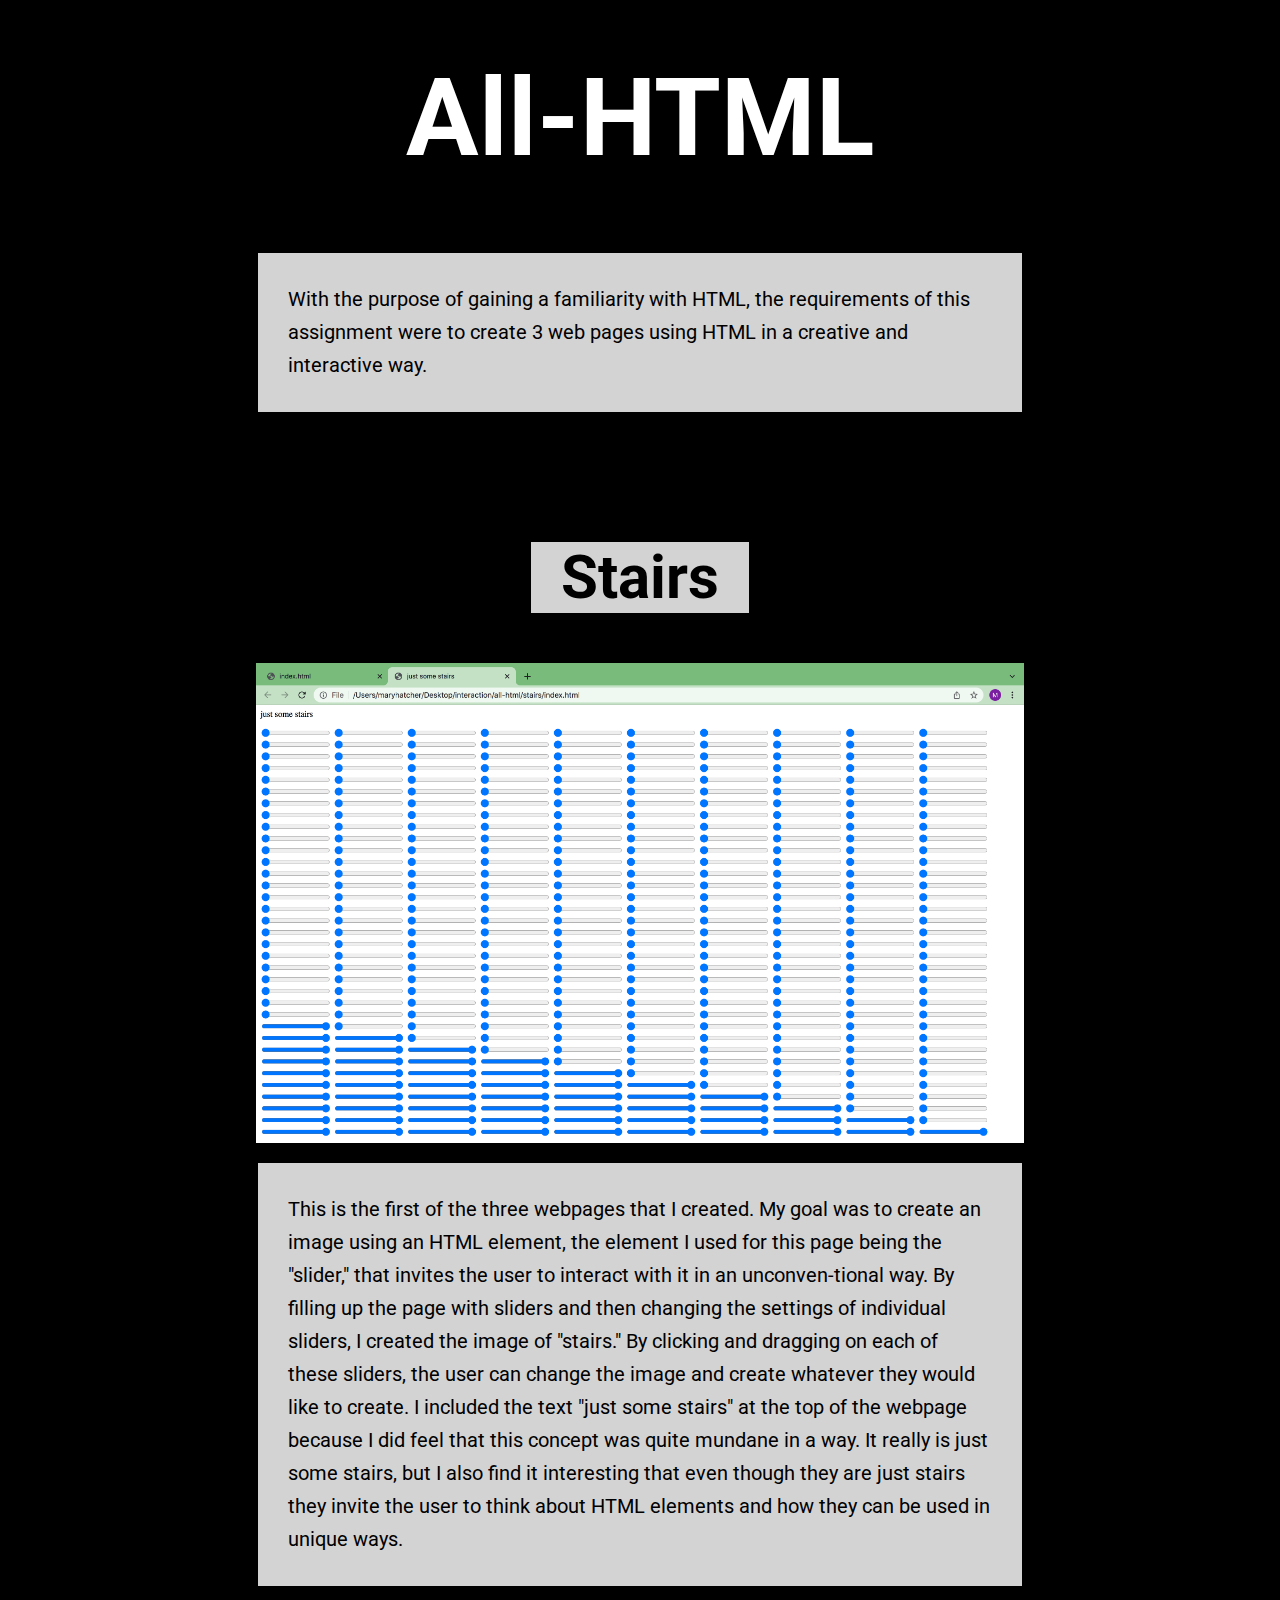
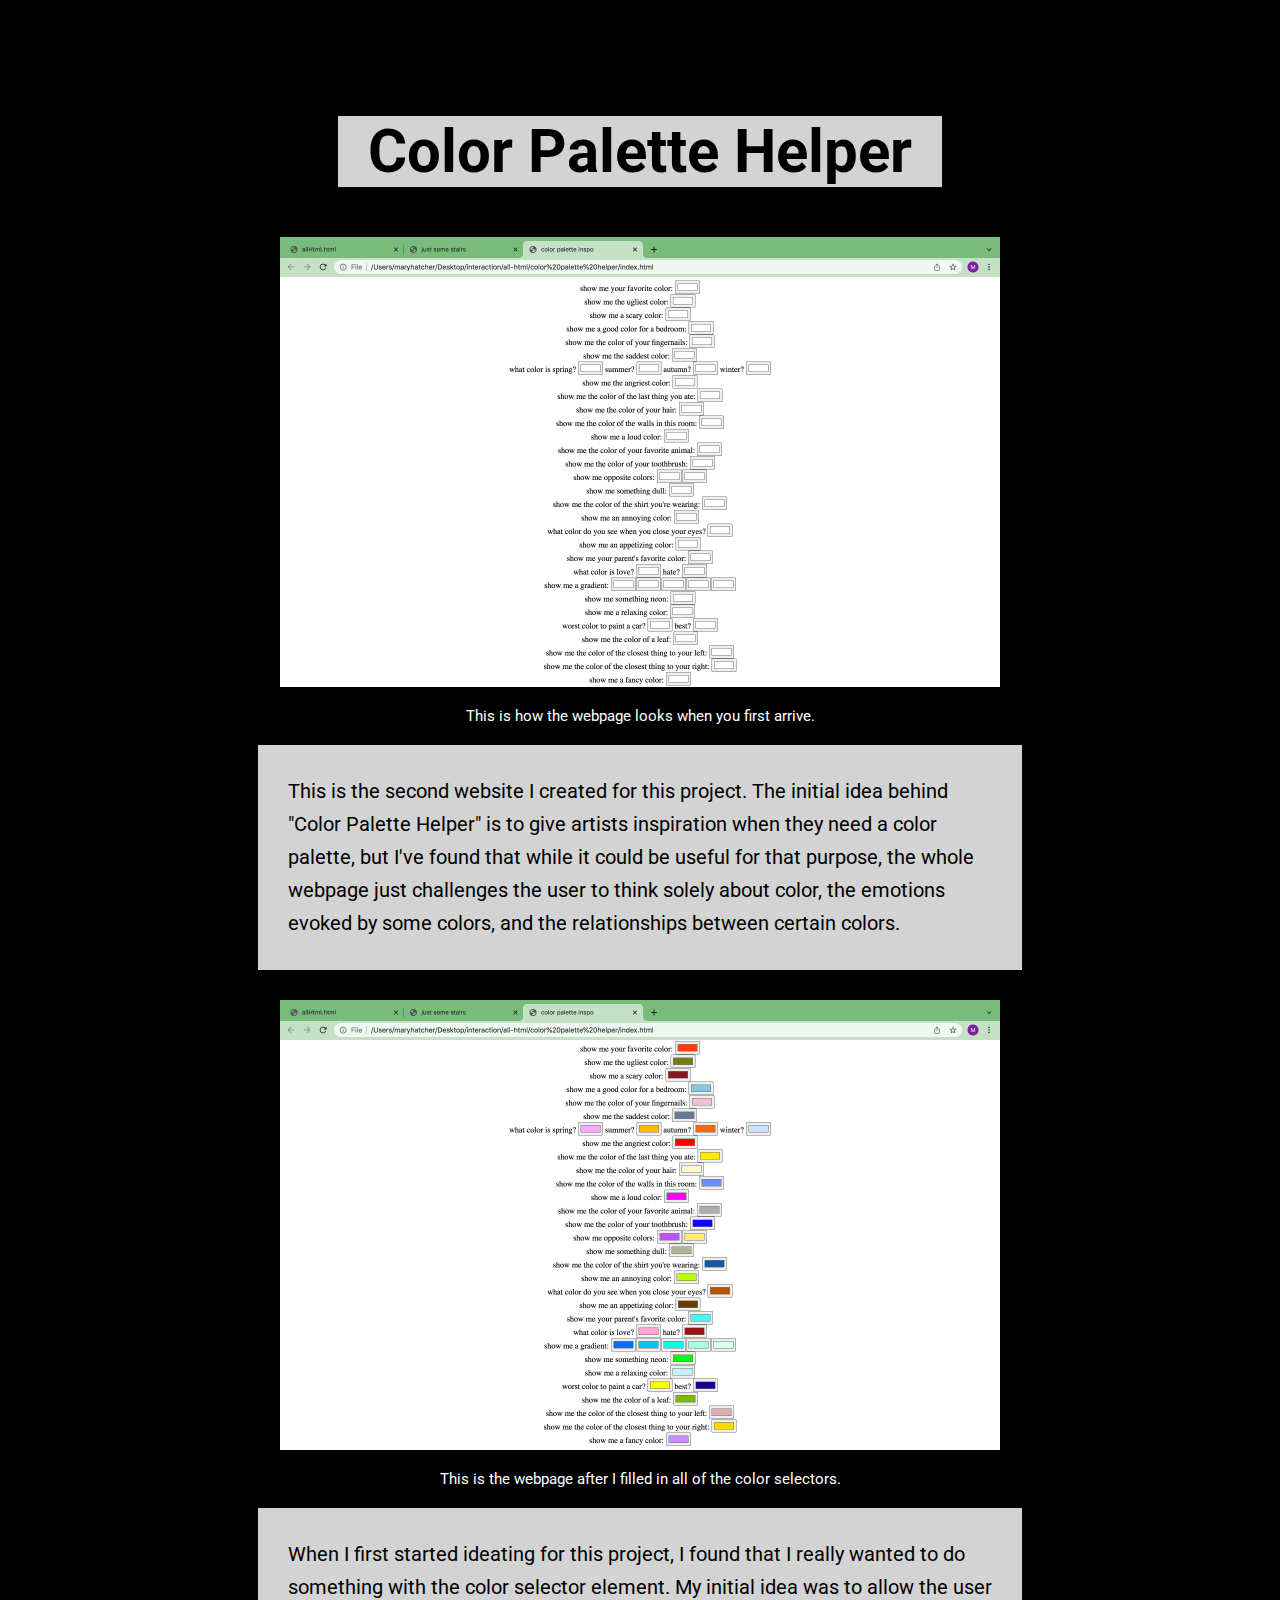
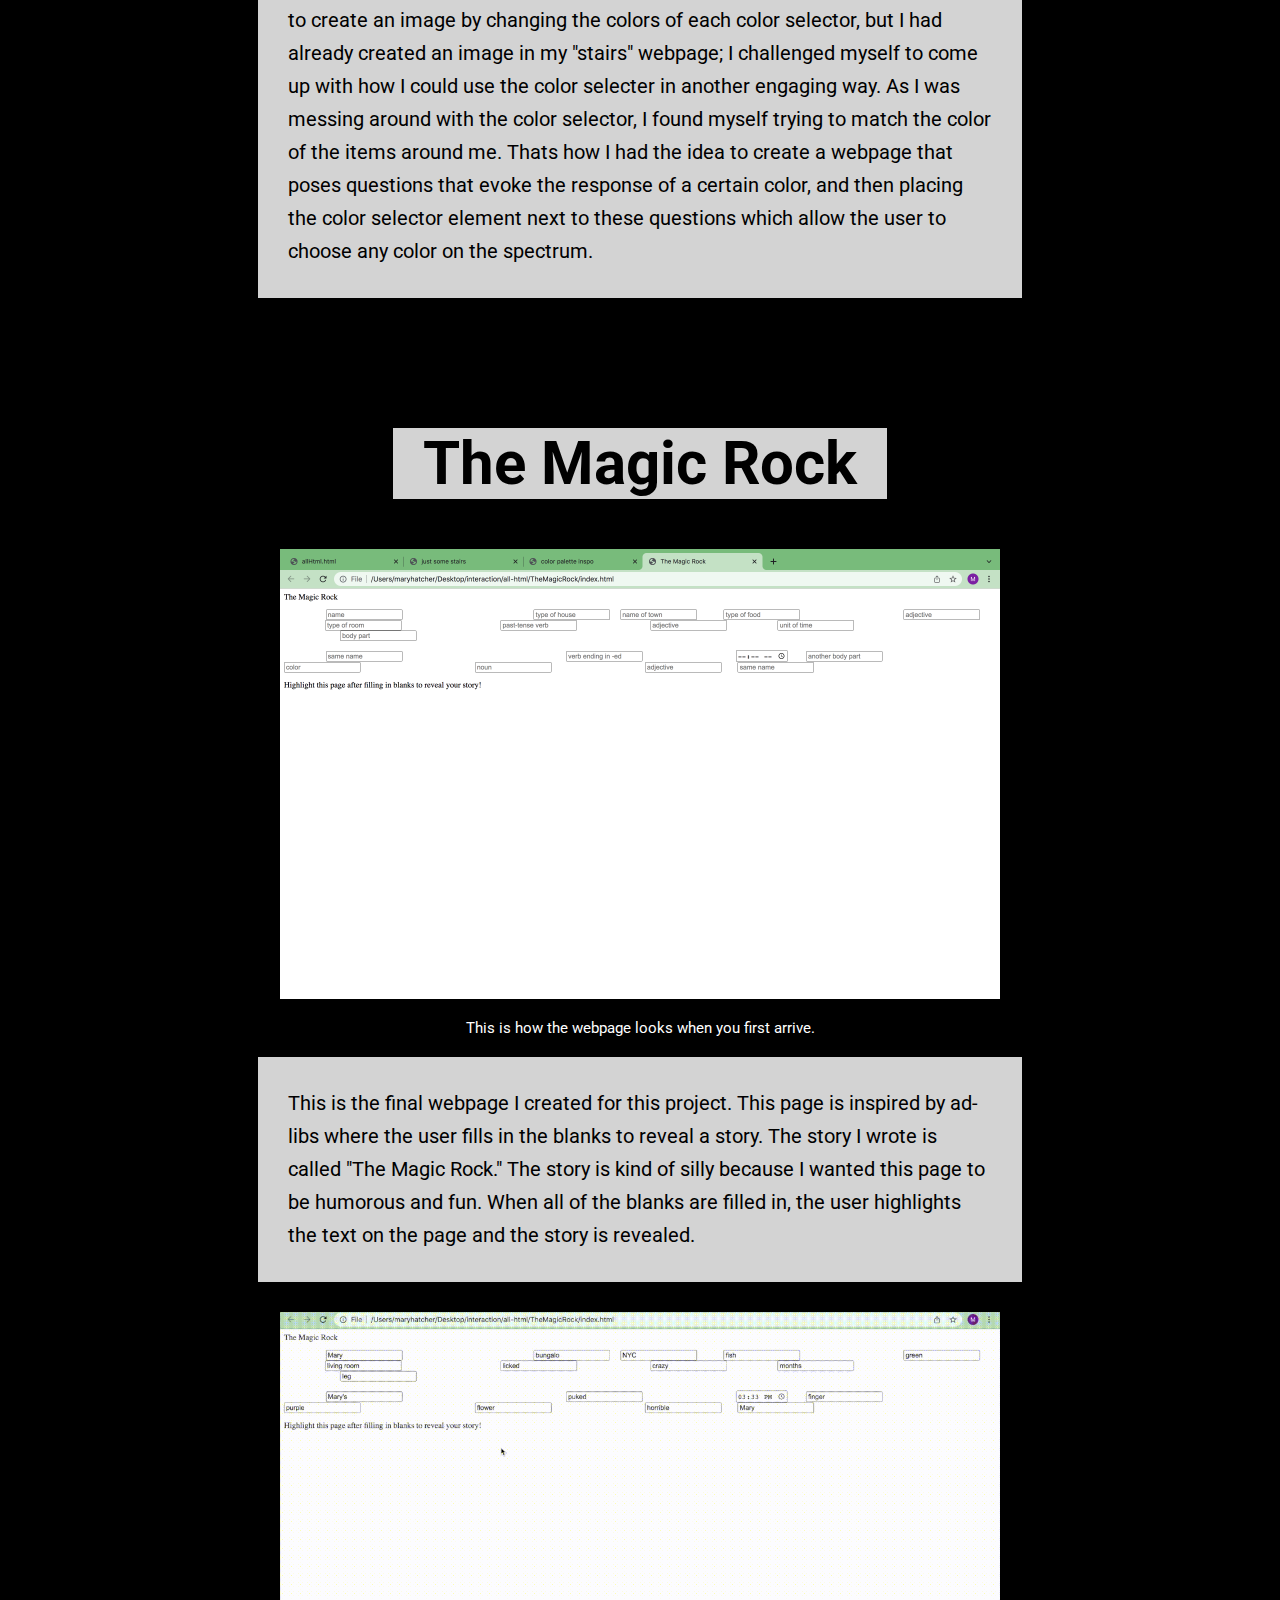
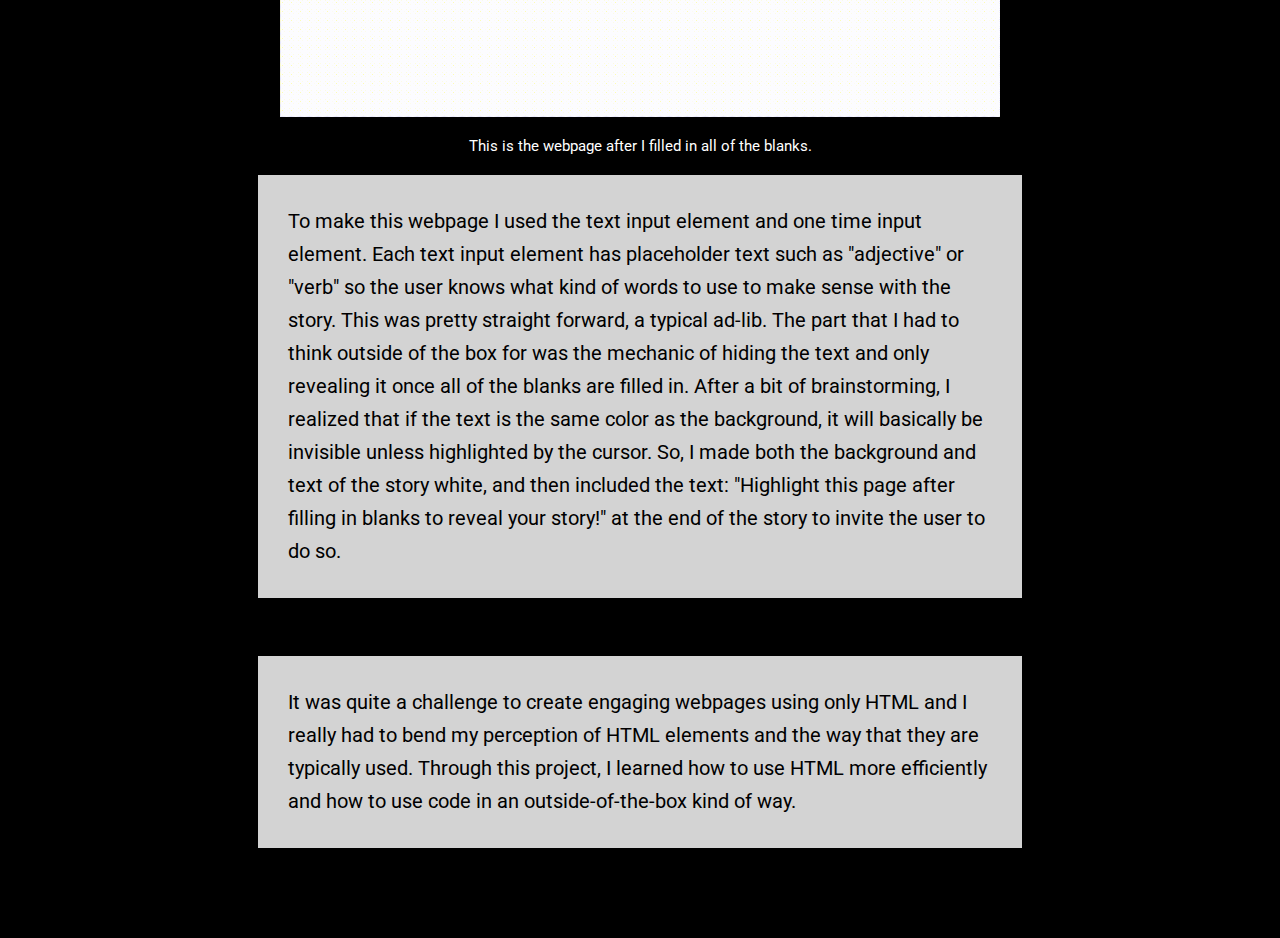
==== pages/webProjects/allHtml.html @ 179a19d6 "Initial commit" ====
<html>
<head>
    <link rel="stylesheet" href="../css/pageStyle.css">
    <link rel="preconnect" href="https://fonts.googleapis.com">
    <link rel="preconnect" href="https://fonts.gstatic.com" crossorigin>
    <link href="https://fonts.googleapis.com/css2?family=Roboto:wght@400;700&display=swap" rel="stylesheet">
    <script src="../js/global.js"></script>
</head>
</html>
<body>
    <h1>All-HTML</h1>
    <p>With the purpose of gaining a familiarity with HTML, the requirements of this assignment were to create 3 web pages using HTML in a creative and interactive way.</p>
    <h2>Stairs</h2>
    <img src="./images/stairs.png">
    <p>This is the first of the three webpages that I created. My goal was to create an image using an HTML element, the element I used for this page being the "slider," that invites the user to interact with it in an unconven-tional way. By filling up the page with sliders and then changing the settings of individual sliders, I created the image of "stairs." By clicking and dragging on each of these sliders, the user can change the image and create whatever they would like to create. I included the text "just some stairs" at the top of the webpage because I did feel that this concept was quite mundane in a way. It really is just some stairs, but I also find it interesting that even though they are just stairs they invite the user to think about HTML elements and how they can be used in unique ways.</p>
    <h2>Color Palette Helper</h2>
    <figure>
        <img src="./images/colorHelperBlank.png">
        <figcaption>This is how the webpage looks when you first arrive.</figcaption>
    </figure>
    <p>This is the second website I created for this project. The initial idea behind "Color Palette Helper" is to give artists inspiration when they need a color palette, but I've found that while it could be useful for that purpose, the whole webpage just challenges the user to think solely about color, the emotions evoked by some colors, and the relationships between certain colors.</p> 
    <figure>
    <img src="./images/colorHelperComplete.png"> 
    <figcaption>This is the webpage after I filled in all of the color selectors.</figcaption>
    </figure>
    <p>When I first started ideating for this project, I found that I really wanted to do something with the color selector element. My initial idea was to allow the user to create an image by changing the colors of each color selector, but I had already created an image in my "stairs" webpage; I challenged myself to come up with how I could use the color selecter in another engaging way. As I was messing around with the color selector, I found myself trying to match the color of the items around me. Thats how I had the idea to create a webpage that poses questions that evoke the response of a certain color, and then placing the color selector element next to these questions which allow the user to choose any color on the spectrum.</p>
    <h2>The Magic Rock</h2>
    <figure>
    <img src="images/adlib.png">
    <figcaption>This is how the webpage looks when you first arrive.</figcaption>
    </figure>  
    <p>This is the final webpage I created for this project. This page is inspired by ad-libs where the user fills in the blanks to reveal a story. The story I wrote is called "The Magic Rock." The story is kind of silly because I wanted this page to be humorous and fun. When all of the blanks are filled in, the user highlights the text on the page and the story is revealed.</p>
    <figure>
    <img src="images/adlibGif.gif">
    <figcaption>This is the webpage after I filled in all of the blanks.</figcaption>
    </figure>  
    <p>To make this webpage I used the text input element and one time input element. Each text input element has placeholder text such as "adjective" or "verb" so the user knows what kind of words to use to make sense with the story. This was pretty straight forward, a typical ad-lib. The part that I had to think outside of the box for was the mechanic of hiding the text and only revealing it once all of the blanks are filled in. After a bit of brainstorming, I realized that if the text is the same color as the background, it will basically be invisible unless highlighted by the cursor. So, I made both the background and text of the story white, and then included the text: "Highlight this page after filling in blanks to reveal your story!" at the end of the story to invite the user to do so.</p>
    <br>
    <p>It was quite a challenge to create engaging webpages using only HTML and I really had to bend my perception of HTML elements and the way that they are typically used. Through this project, I learned how to use HTML more efficiently and how to use code in an outside-of-the-box kind of way.</p>
</body>
---- pages/css/pageStyle.css ----
body {
    margin-top:0;
    margin-left:0;
    margin-right:0;
    background-color:black;
    margin-bottom:90;
}



h1 {
    color:white;
    margin-top:55px;
    font-family: "Roboto";
   font-weight:700;
   font-size:108;
   text-align:center;
}

h2 {
    width:fit-content;
    margin-right:auto;
    margin-left:auto;
    background-color:lightgrey;
    font-family: "Roboto";
   font-weight:700;
   font-size:60;
   text-align:center;
   margin-top:130;
   padding-left:30px;
   padding-right:30px;
}

p {
    padding:30px;
    background-color:lightgrey;
    display:block;
    width: 55%;
    margin-left:auto;
    margin-right:auto;
    line-height:33px;
    font-family: "Roboto";
    margin-top:20;
   font-weight:400;
   font-size:20px;
   text-align:left;
}

a {
    text-align:center;
    color:blue;
    font-family: "Roboto";
   font-weight:400;
   font-size:15;
}

figcaption {
    text-align:center;
    margin-top:20px;
    color:white;
    font-family: "Roboto";
   font-weight:400;
   font-size:15;
}
div {
    width:fit-content;
    margin-left:auto;
    margin-right:auto;
    margin-top:30;
    margin-bottom:30;
}

img:not([id="simCursor"],[id="poster"]) {
    display:block;
    width:60%;
    margin-left:auto;
    margin-right:auto;
    margin-top:30px;
}

#simCursor {
    display:block;
    width:30%;
    margin-left:auto;
    margin-right:auto;
    margin-top:30px;
}

#poster {
    display:block;
    width:30%;
    margin-left:auto;
    margin-right:auto;
    margin-top:30px;
}
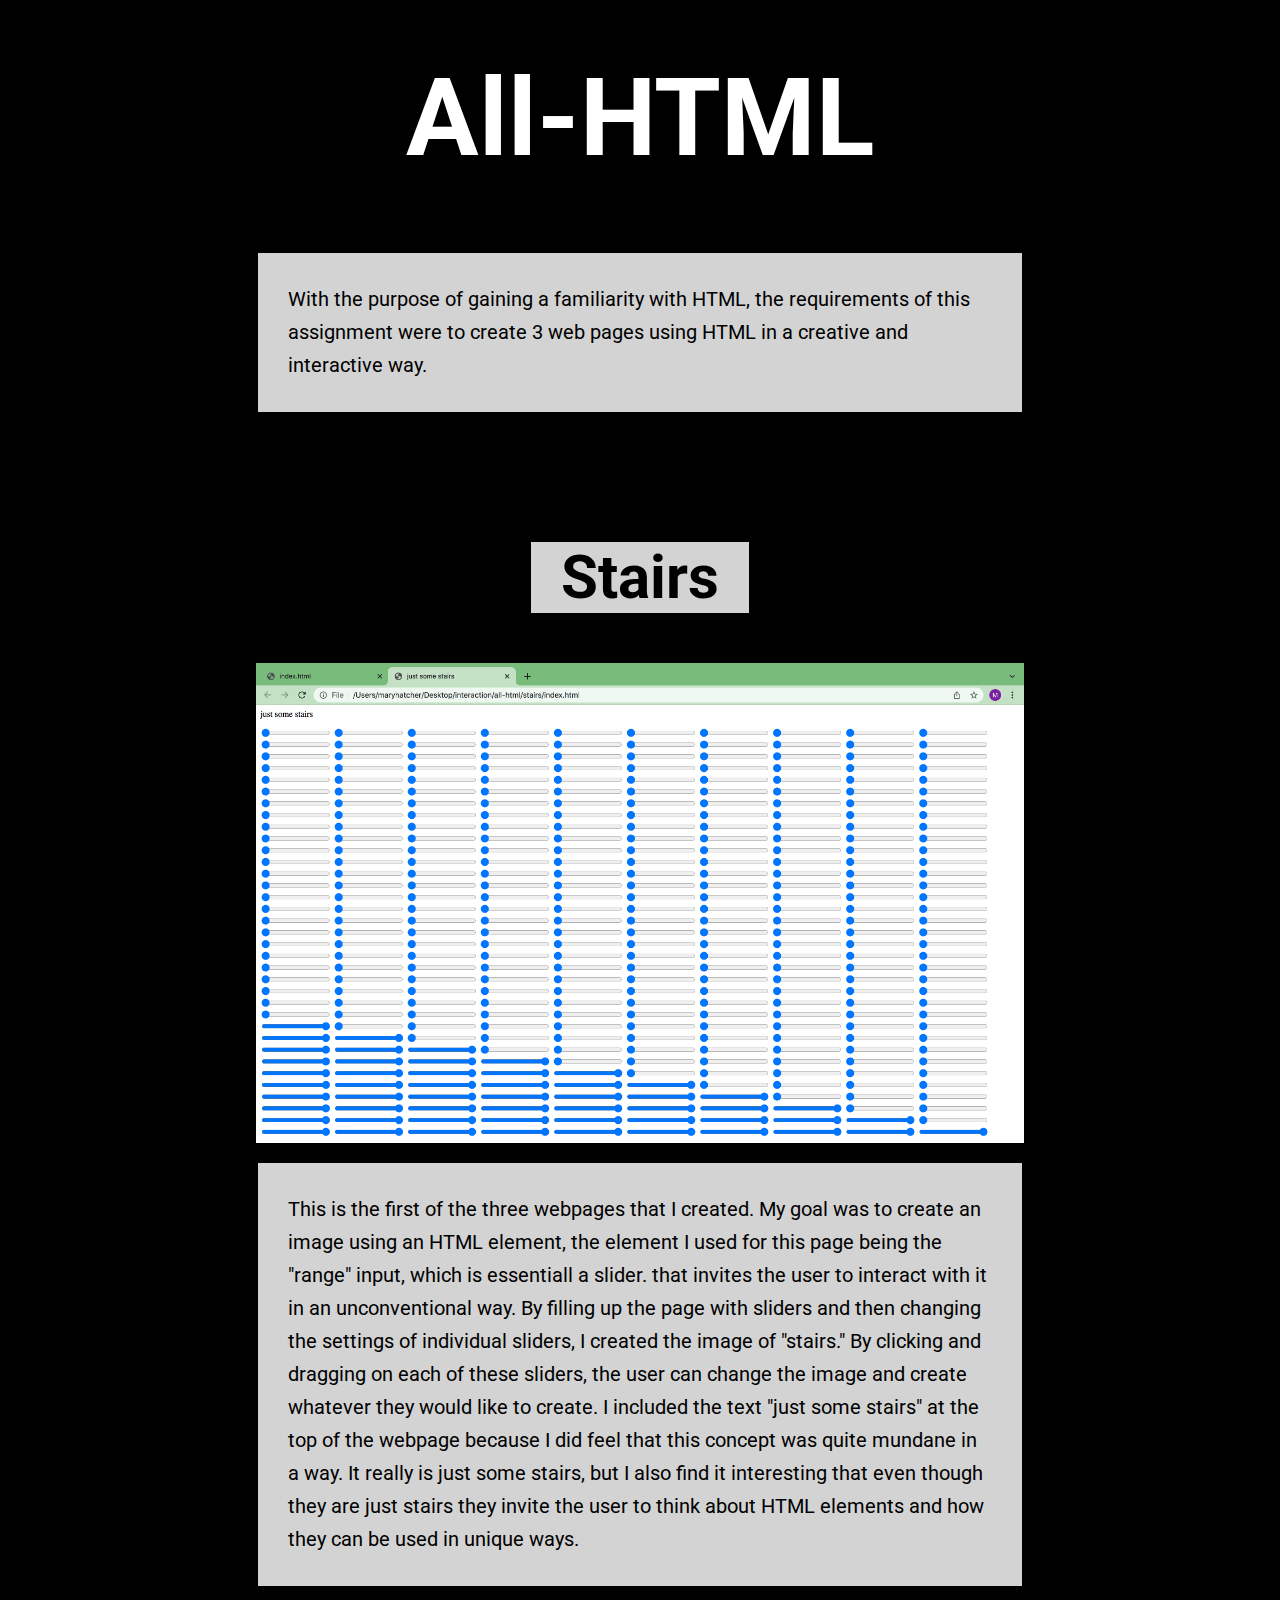
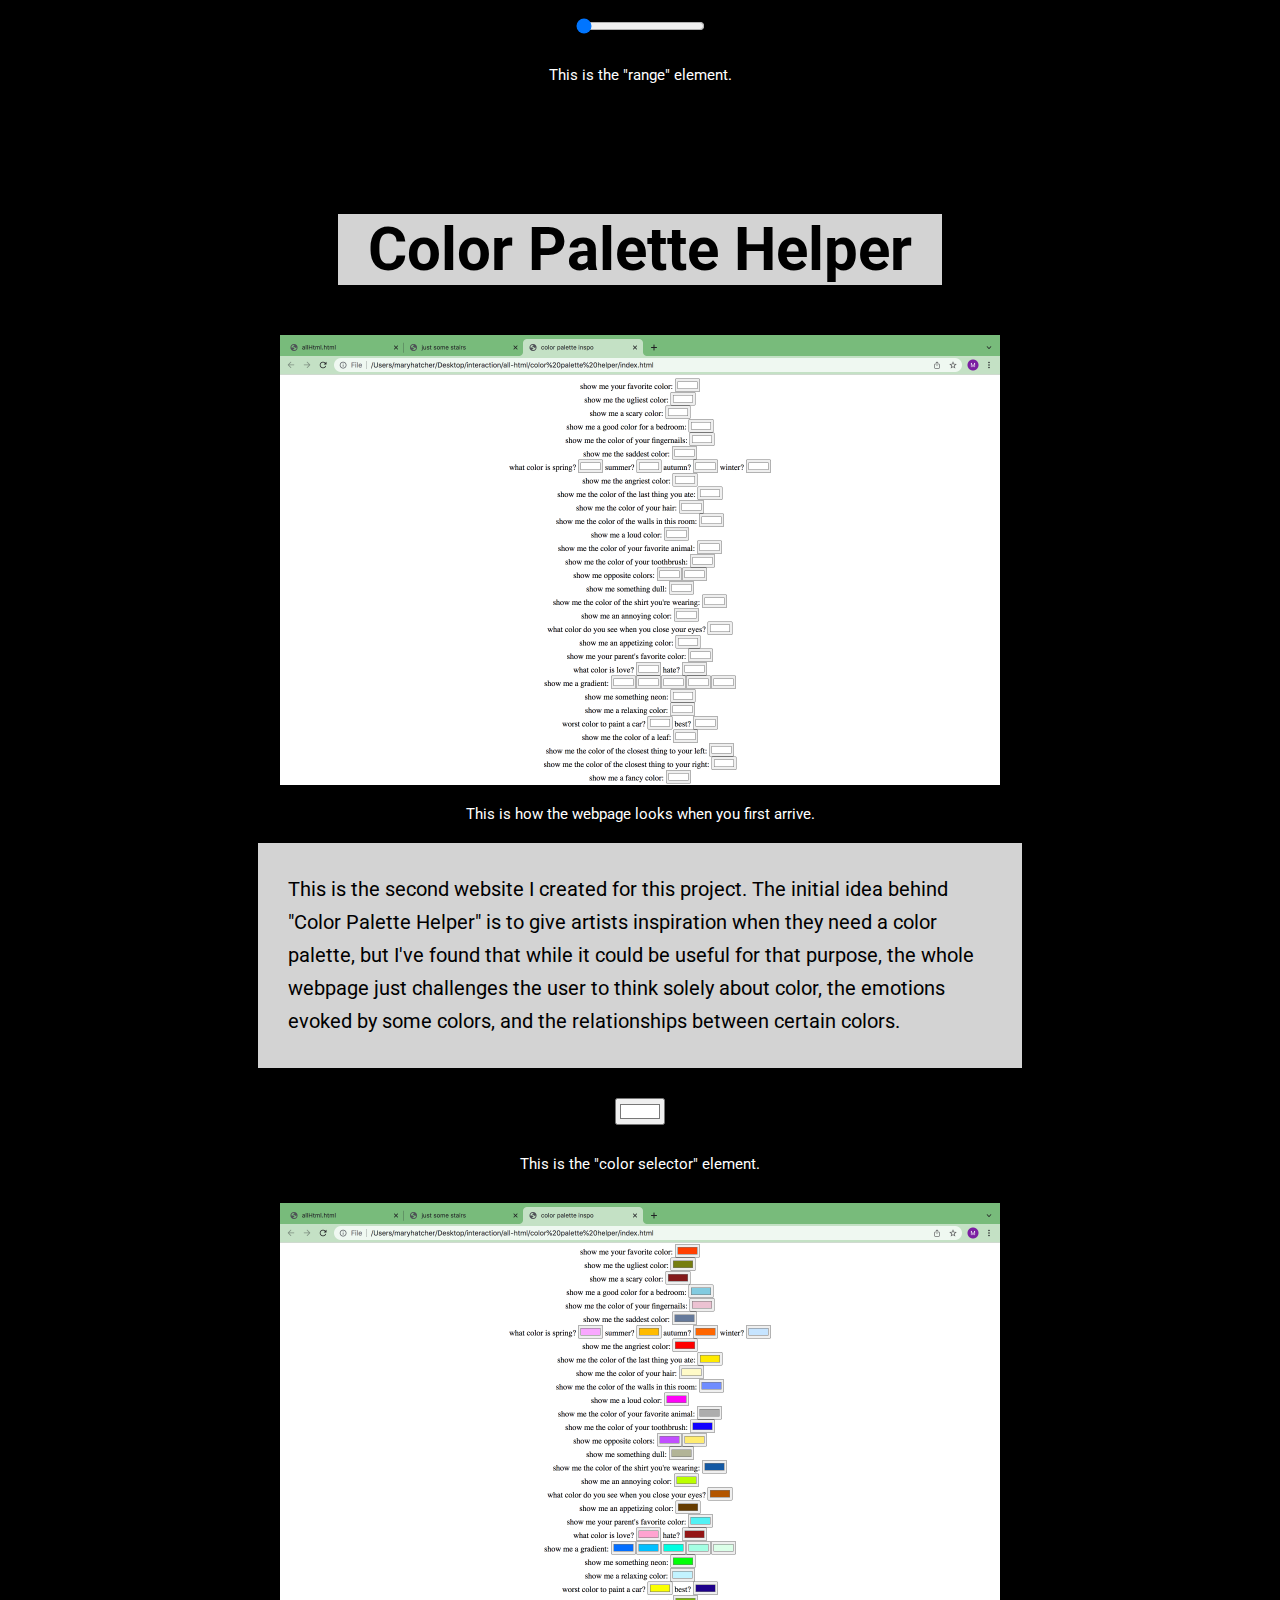
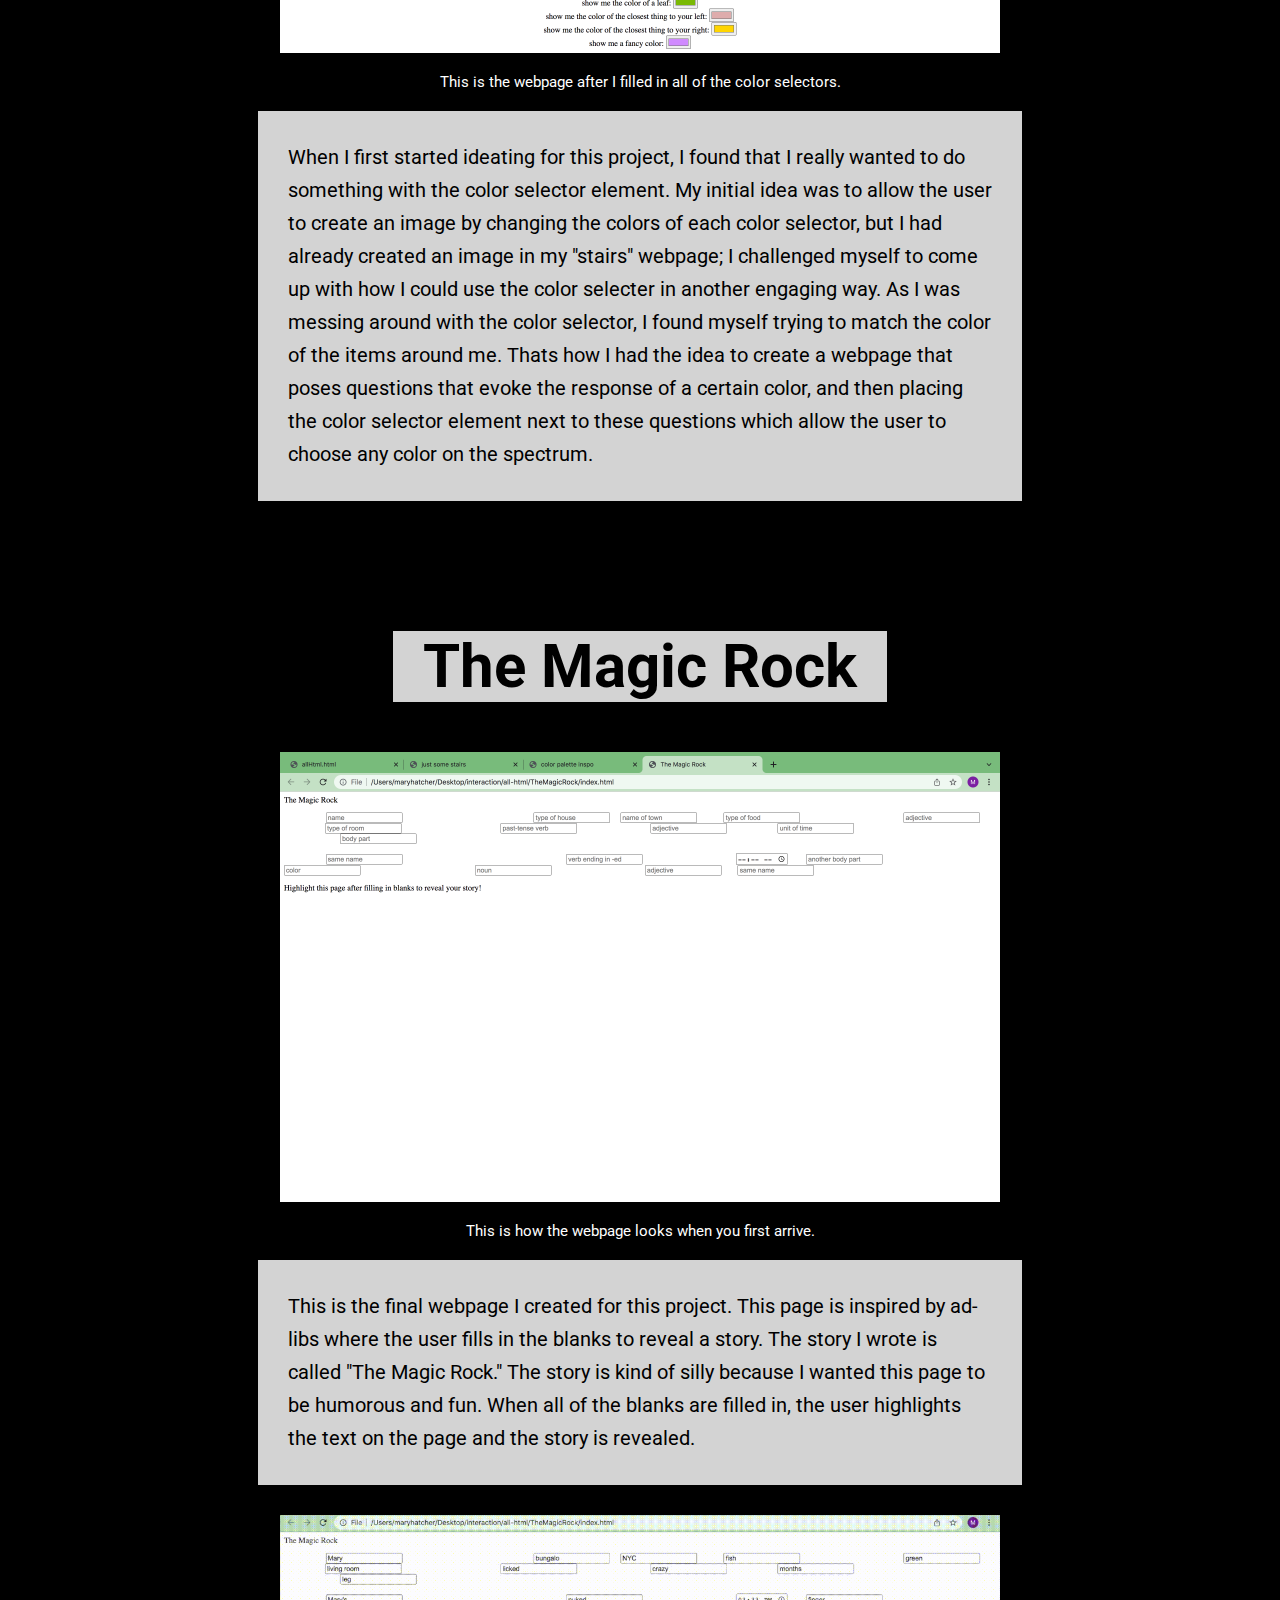
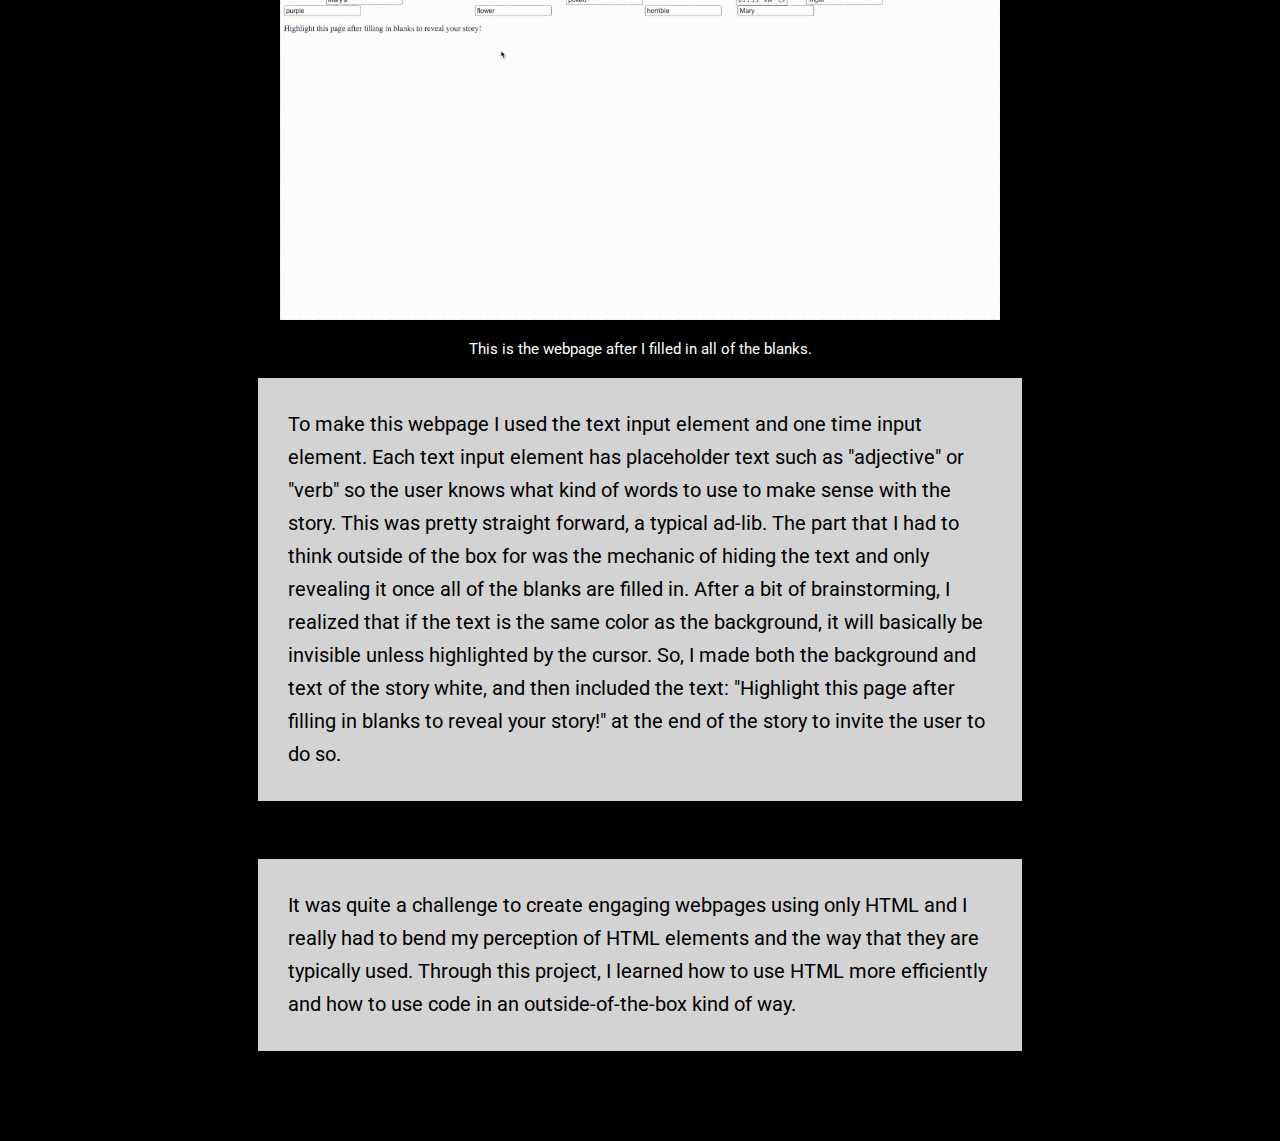
==== commit 53515684: "added a few interactive html elements" ====
--- a/pages/webProjects/allHtml.html
+++ b/pages/webProjects/allHtml.html
@@ -12,13 +12,25 @@
     <p>With the purpose of gaining a familiarity with HTML, the requirements of this assignment were to create 3 web pages using HTML in a creative and interactive way.</p>
     <h2>Stairs</h2>
     <img src="./images/stairs.png">
-    <p>This is the first of the three webpages that I created. My goal was to create an image using an HTML element, the element I used for this page being the "slider," that invites the user to interact with it in an unconven-tional way. By filling up the page with sliders and then changing the settings of individual sliders, I created the image of "stairs." By clicking and dragging on each of these sliders, the user can change the image and create whatever they would like to create. I included the text "just some stairs" at the top of the webpage because I did feel that this concept was quite mundane in a way. It really is just some stairs, but I also find it interesting that even though they are just stairs they invite the user to think about HTML elements and how they can be used in unique ways.</p>
+    <p>This is the first of the three webpages that I created. My goal was to create an image using an HTML element, the element I used for this page being the "range" input, which is essentiall a slider. that invites the user to interact with it in an unconventional way. By filling up the page with sliders and then changing the settings of individual sliders, I created the image of "stairs." By clicking and dragging on each of these sliders, the user can change the image and create whatever they would like to create. I included the text "just some stairs" at the top of the webpage because I did feel that this concept was quite mundane in a way. It really is just some stairs, but I also find it interesting that even though they are just stairs they invite the user to think about HTML elements and how they can be used in unique ways.</p>
+    <figure>
+        <div>
+        <input type="range" min="0" max="100" value="0" step="1">
+        </div>
+        <figcaption>This is the "range" element.</figcaption>
+    </figure>
     <h2>Color Palette Helper</h2>
     <figure>
         <img src="./images/colorHelperBlank.png">
         <figcaption>This is how the webpage looks when you first arrive.</figcaption>
     </figure>
     <p>This is the second website I created for this project. The initial idea behind "Color Palette Helper" is to give artists inspiration when they need a color palette, but I've found that while it could be useful for that purpose, the whole webpage just challenges the user to think solely about color, the emotions evoked by some colors, and the relationships between certain colors.</p> 
+    <figure>
+        <div>
+        <input type="color" value="#FFFFFF">
+        </div>
+        <figcaption>This is the "color selector" element.</figcaption>
+    </figure>
     <figure>
     <img src="./images/colorHelperComplete.png"> 
     <figcaption>This is the webpage after I filled in all of the color selectors.</figcaption>
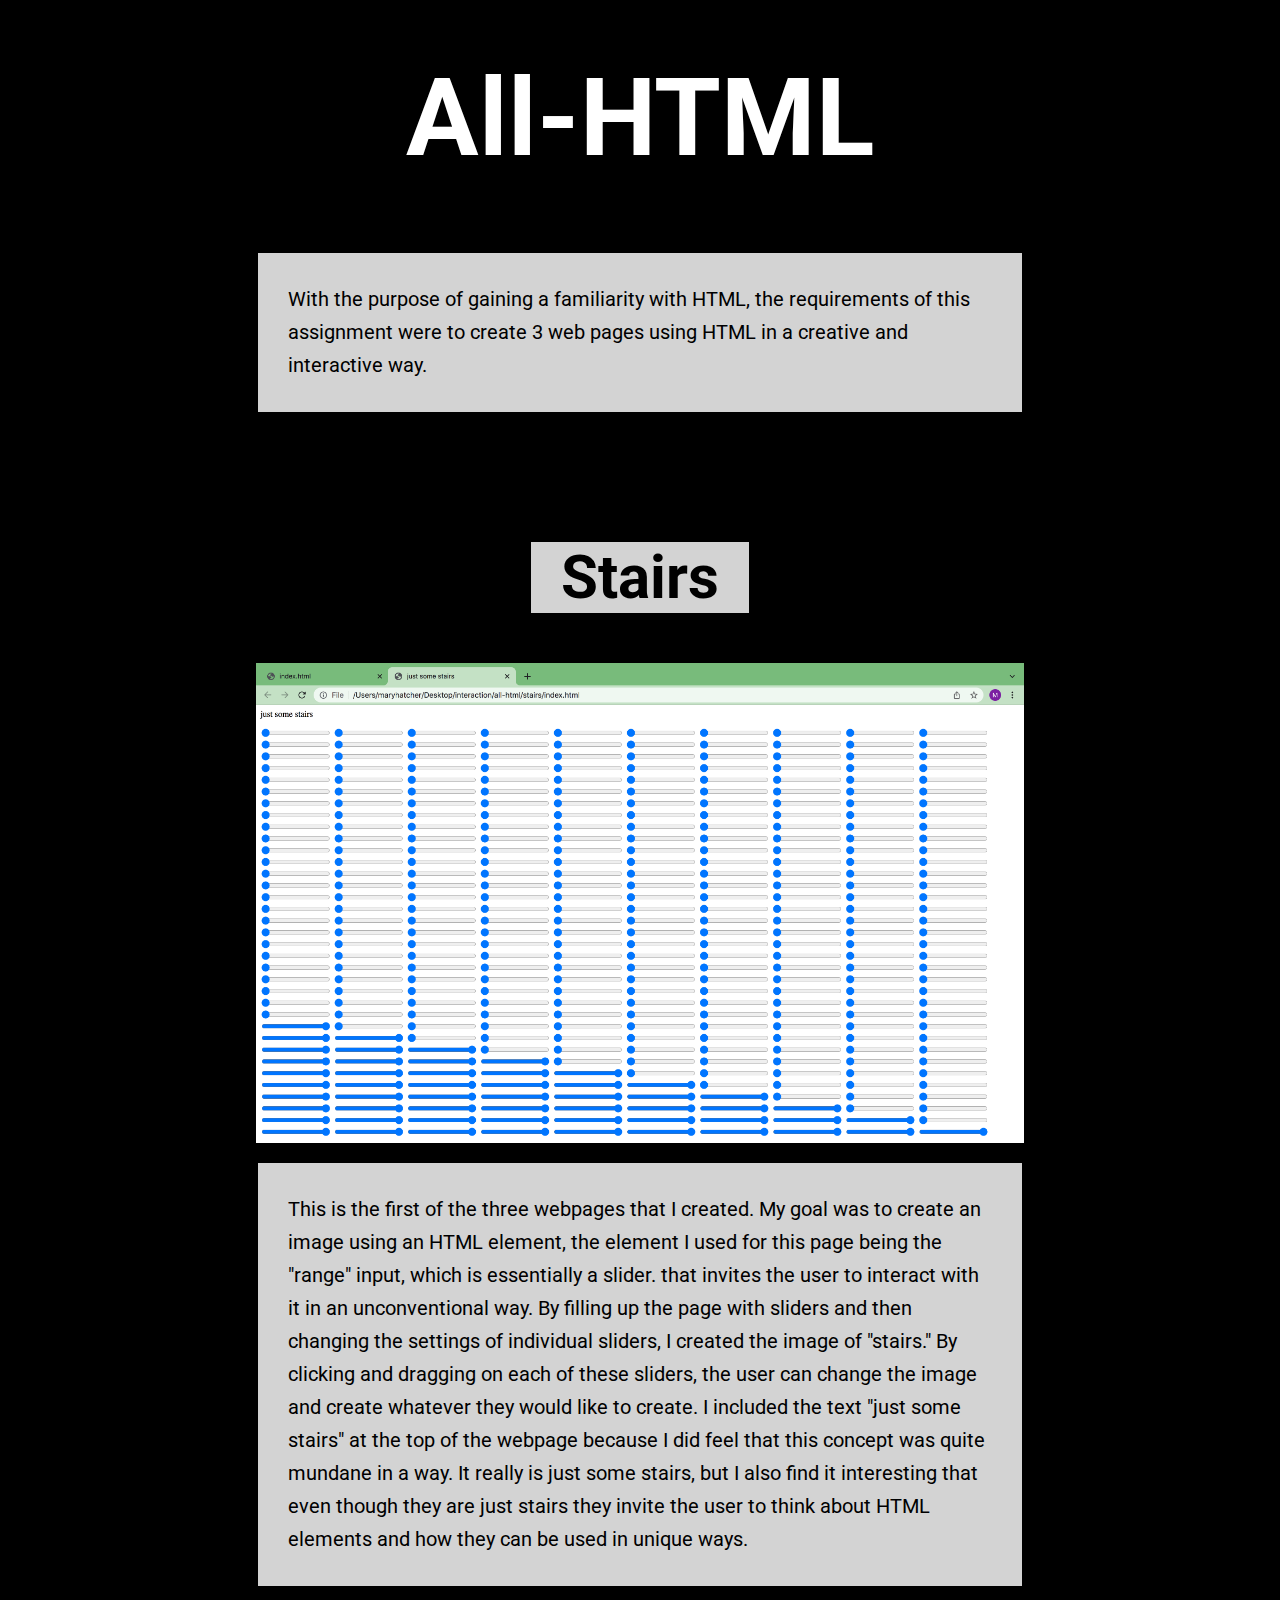
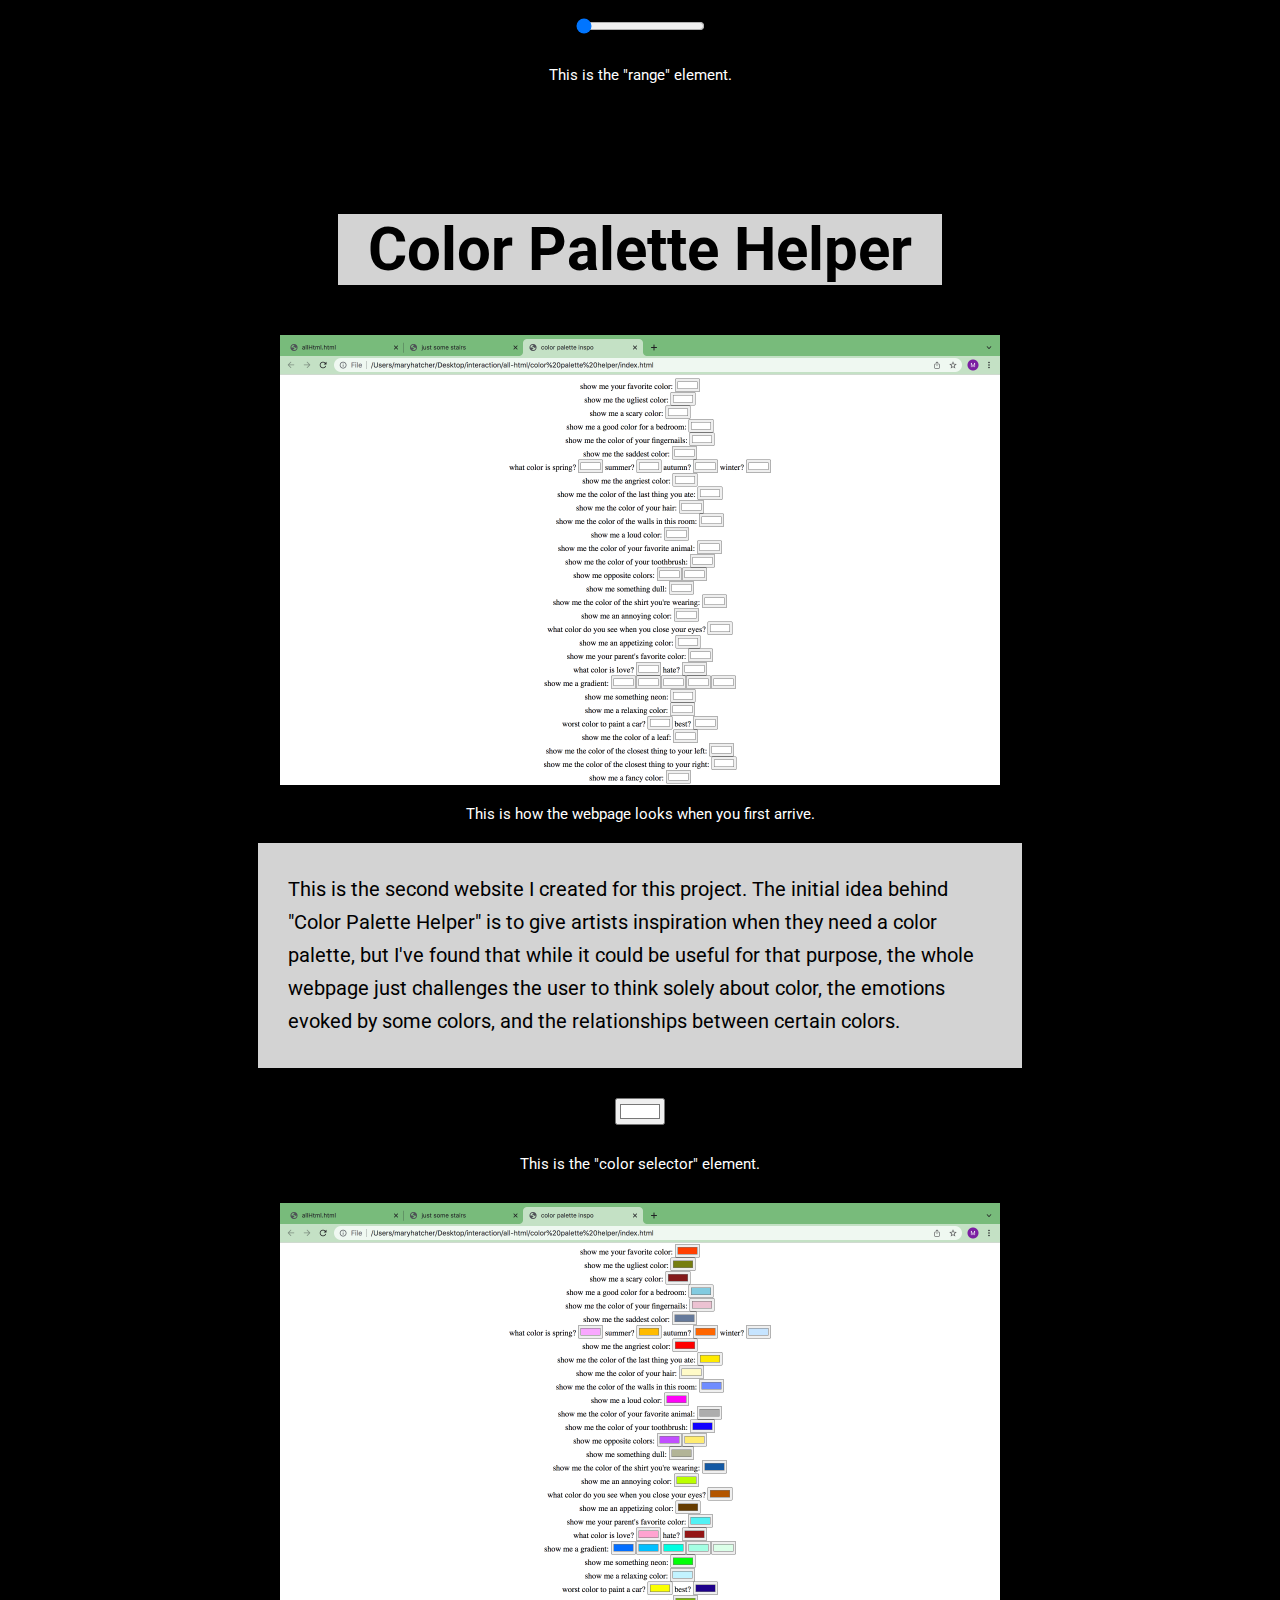
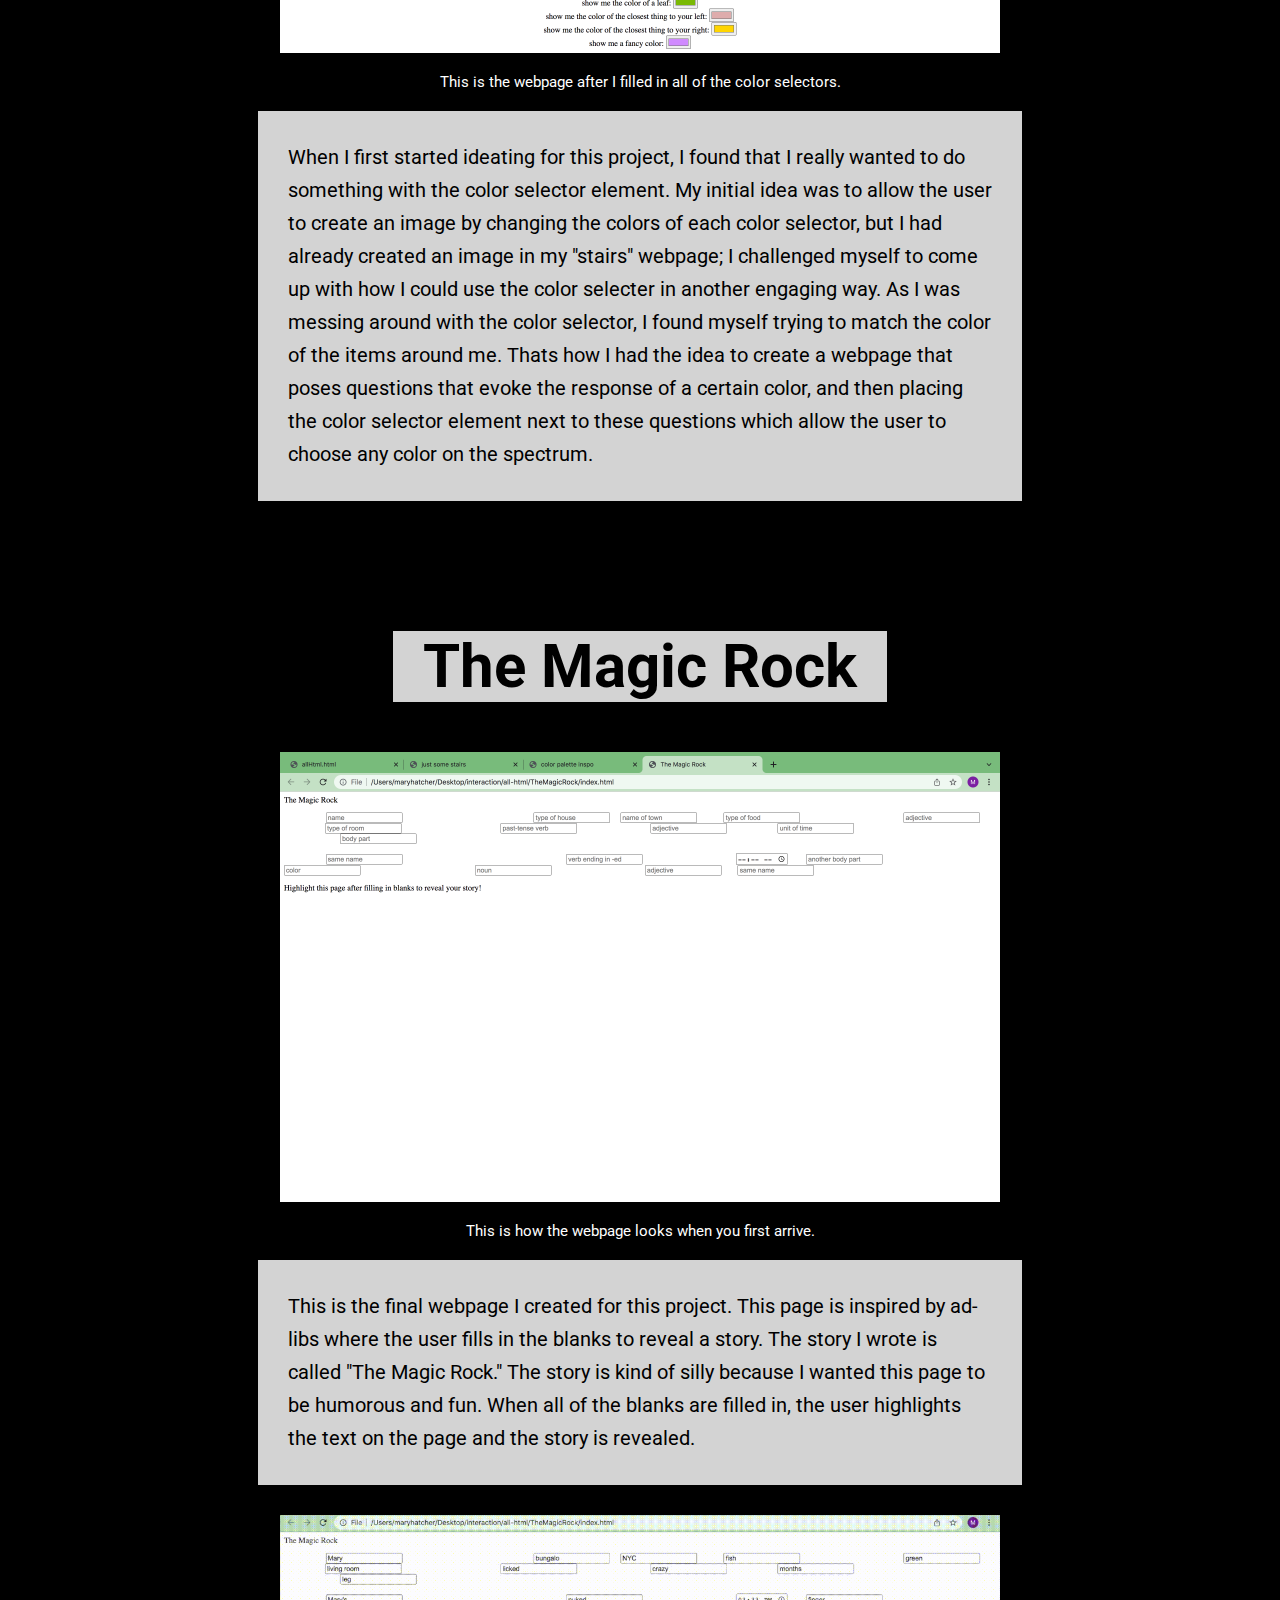
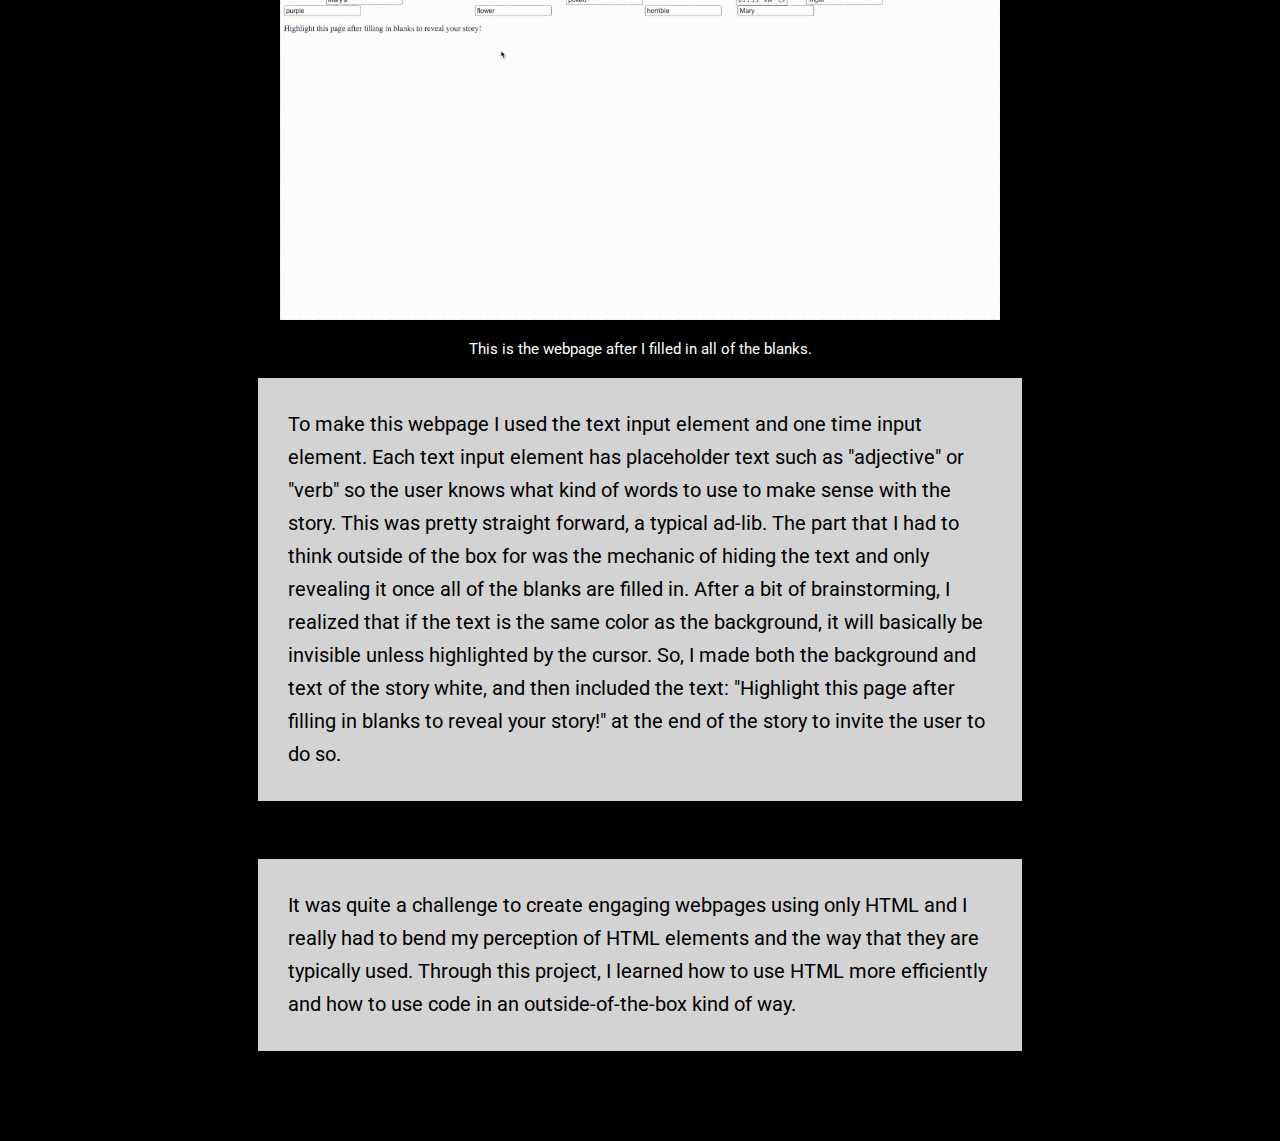
==== commit b44ede25: "typo" ====
--- a/pages/webProjects/allHtml.html
+++ b/pages/webProjects/allHtml.html
@@ -12,7 +12,7 @@
     <p>With the purpose of gaining a familiarity with HTML, the requirements of this assignment were to create 3 web pages using HTML in a creative and interactive way.</p>
     <h2>Stairs</h2>
     <img src="./images/stairs.png">
-    <p>This is the first of the three webpages that I created. My goal was to create an image using an HTML element, the element I used for this page being the "range" input, which is essentiall a slider. that invites the user to interact with it in an unconventional way. By filling up the page with sliders and then changing the settings of individual sliders, I created the image of "stairs." By clicking and dragging on each of these sliders, the user can change the image and create whatever they would like to create. I included the text "just some stairs" at the top of the webpage because I did feel that this concept was quite mundane in a way. It really is just some stairs, but I also find it interesting that even though they are just stairs they invite the user to think about HTML elements and how they can be used in unique ways.</p>
+    <p>This is the first of the three webpages that I created. My goal was to create an image using an HTML element, the element I used for this page being the "range" input, which is essentially a slider. that invites the user to interact with it in an unconventional way. By filling up the page with sliders and then changing the settings of individual sliders, I created the image of "stairs." By clicking and dragging on each of these sliders, the user can change the image and create whatever they would like to create. I included the text "just some stairs" at the top of the webpage because I did feel that this concept was quite mundane in a way. It really is just some stairs, but I also find it interesting that even though they are just stairs they invite the user to think about HTML elements and how they can be used in unique ways.</p>
     <figure>
         <div>
         <input type="range" min="0" max="100" value="0" step="1">
